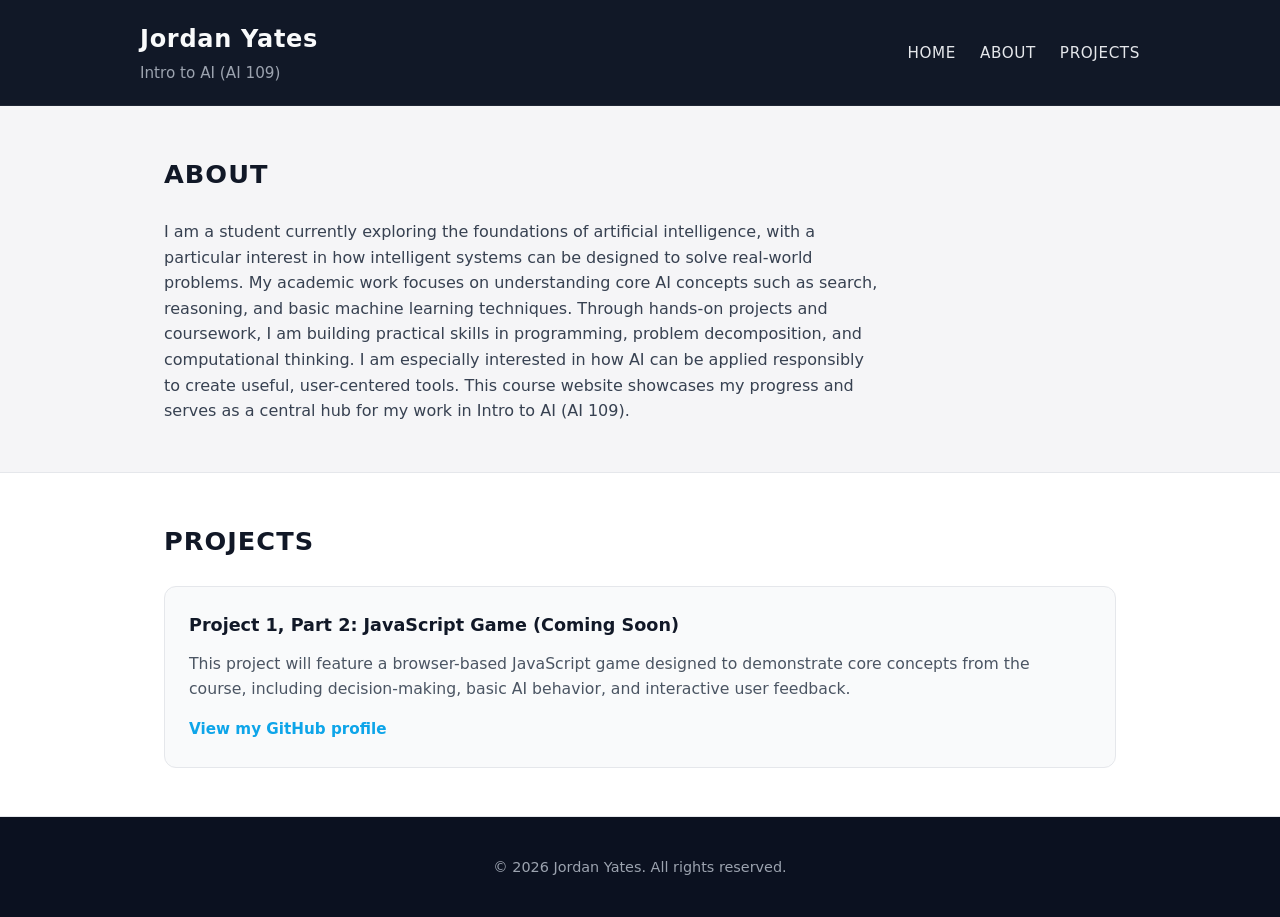
==== index.html @ a706ba38 "Add initial website files including design plan, HTML structure, CSS styles, and testing checklist" ====
<!DOCTYPE html>
<html lang="en">
<head>
  <meta charset="UTF-8">
  <title>Jordan Yates | Intro to AI (AI 109)</title>
  <meta name="viewport" content="width=device-width, initial-scale=1.0">
  <meta name="description" content="Personal course website for Jordan Yates - Intro to AI (AI 109).">
  <link rel="stylesheet" href="style.css">
</head>
<body>
  <header id="home" class="site-header">
    <div class="container header-inner">
      <div class="brand">
        <h1 class="site-title">Jordan Yates</h1>
        <p class="site-subtitle">Intro to AI (AI 109)</p>
      </div>
      <nav class="site-nav" aria-label="Main navigation">
        <ul class="nav-list">
          <li><a href="#home">Home</a></li>
          <li><a href="#about">About</a></li>
          <li><a href="#projects">Projects</a></li>
        </ul>
      </nav>
    </div>
  </header>

  <main>
    <section id="about" class="section section-about">
      <div class="container">
        <h2 class="section-title">About</h2>
        <p class="section-text">
          I am a student currently exploring the foundations of artificial intelligence, with a particular interest in how intelligent systems can be designed to solve real-world problems. My academic work focuses on understanding core AI concepts such as search, reasoning, and basic machine learning techniques. Through hands-on projects and coursework, I am building practical skills in programming, problem decomposition, and computational thinking. I am especially interested in how AI can be applied responsibly to create useful, user-centered tools. This course website showcases my progress and serves as a central hub for my work in Intro to AI (AI 109).
        </p>
      </div>
    </section>

    <section id="projects" class="section section-projects">
      <div class="container">
        <h2 class="section-title">Projects</h2>
        <div class="projects-grid">
          <article class="project-card">
            <h3 class="project-title">Project 1, Part 2: JavaScript Game (Coming Soon)</h3>
            <p class="project-description">
              This project will feature a browser-based JavaScript game designed to demonstrate core concepts from the course, including decision-making, basic AI behavior, and interactive user feedback.
            </p>
            <a class="project-link" href="https://github.com/YOUR_USERNAME_HERE" target="_blank" rel="noopener noreferrer">
              View my GitHub profile
            </a>
          </article>
        </div>
      </div>
    </section>
  </main>

  <footer class="site-footer">
    <div class="container footer-inner">
      <p>&copy; 2026 Jordan Yates. All rights reserved.</p>
    </div>
  </footer>
</body>
</html>
---- style.css ----
/* Base styles */

*,
*::before,
*::after {
  box-sizing: border-box;
}

html {
  scroll-behavior: smooth;
}

body {
  margin: 0;
  font-family: -apple-system, BlinkMacSystemFont, "Segoe UI", system-ui, sans-serif;
  background-color: #f5f5f7;
  color: #222222;
  line-height: 1.6;
}

/* Layout helpers */

.container {
  width: 100%;
  max-width: 1000px;
  margin: 0 auto;
  padding: 0 1.5rem;
}

/* Header and navigation */

.site-header {
  background-color: #111827;
  color: #f9fafb;
  border-bottom: 1px solid rgba(255, 255, 255, 0.06);
}

.header-inner {
  display: flex;
  align-items: center;
  justify-content: space-between;
  padding: 1.25rem 0;
  gap: 1.5rem;
}

.brand {
  display: flex;
  flex-direction: column;
  gap: 0.15rem;
}

.site-title {
  margin: 0;
  font-size: 1.5rem;
  letter-spacing: 0.03em;
}

.site-subtitle {
  margin: 0;
  font-size: 0.95rem;
  color: #9ca3af;
}

.site-nav {
  flex-shrink: 0;
}

.nav-list {
  list-style: none;
  display: flex;
  gap: 1.5rem;
  margin: 0;
  padding: 0;
}

.nav-list a {
  color: #e5e7eb;
  text-decoration: none;
  font-size: 0.95rem;
  letter-spacing: 0.04em;
  text-transform: uppercase;
  position: relative;
  padding-bottom: 0.1rem;
}

.nav-list a::after {
  content: "";
  position: absolute;
  left: 0;
  bottom: 0;
  width: 0;
  height: 2px;
  background-color: #38bdf8;
  transition: width 0.2s ease;
}

.nav-list a:hover::after,
.nav-list a:focus-visible::after {
  width: 100%;
}

.nav-list a:focus-visible {
  outline: 2px solid #38bdf8;
  outline-offset: 2px;
}

/* Sections */

.section {
  padding: 3rem 0;
}

.section-title {
  margin: 0 0 1.5rem;
  font-size: 1.6rem;
  letter-spacing: 0.04em;
  text-transform: uppercase;
  color: #111827;
}

.section-text {
  margin: 0;
  max-width: 720px;
  font-size: 1rem;
  color: #374151;
}

/* Projects */

.section-projects {
  background-color: #ffffff;
  border-top: 1px solid #e5e7eb;
  border-bottom: 1px solid #e5e7eb;
}

.projects-grid {
  display: flex;
  flex-wrap: wrap;
  gap: 1.5rem;
}

.project-card {
  flex: 1 1 260px;
  background-color: #f9fafb;
  border-radius: 0.75rem;
  padding: 1.5rem;
  border: 1px solid #e5e7eb;
  display: flex;
  flex-direction: column;
  gap: 0.75rem;
}

.project-title {
  margin: 0;
  font-size: 1.1rem;
  color: #111827;
}

.project-description {
  margin: 0;
  font-size: 0.98rem;
  color: #4b5563;
}

.project-link {
  margin-top: 0.25rem;
  align-self: flex-start;
  font-size: 0.95rem;
  color: #0ea5e9;
  text-decoration: none;
  font-weight: 600;
  border-bottom: 1px solid transparent;
  padding-bottom: 0.05rem;
}

.project-link:hover,
.project-link:focus-visible {
  color: #0284c7;
  border-color: #0284c7;
}

.project-link:focus-visible {
  outline: 2px solid #0ea5e9;
  outline-offset: 2px;
}

/* Footer */

.site-footer {
  background-color: #0b1120;
  color: #9ca3af;
  padding: 1.5rem 0;
  font-size: 0.9rem;
}

.footer-inner {
  display: flex;
  justify-content: center;
  text-align: center;
}

/* Responsive design */

@media (max-width: 768px) {
  .header-inner {
    flex-direction: column;
    align-items: flex-start;
  }

  .nav-list {
    width: 100%;
    justify-content: flex-start;
    flex-wrap: wrap;
    row-gap: 0.5rem;
  }

  .section {
    padding: 2.25rem 0;
  }

  .section-title {
    font-size: 1.4rem;
  }
}

@media (max-width: 480px) {
  .header-inner {
    align-items: stretch;
  }

  .nav-list {
    flex-direction: column;
    gap: 0.4rem;
  }

  .site-title {
    font-size: 1.35rem;
  }

  .project-card {
    padding: 1.25rem;
  }
}
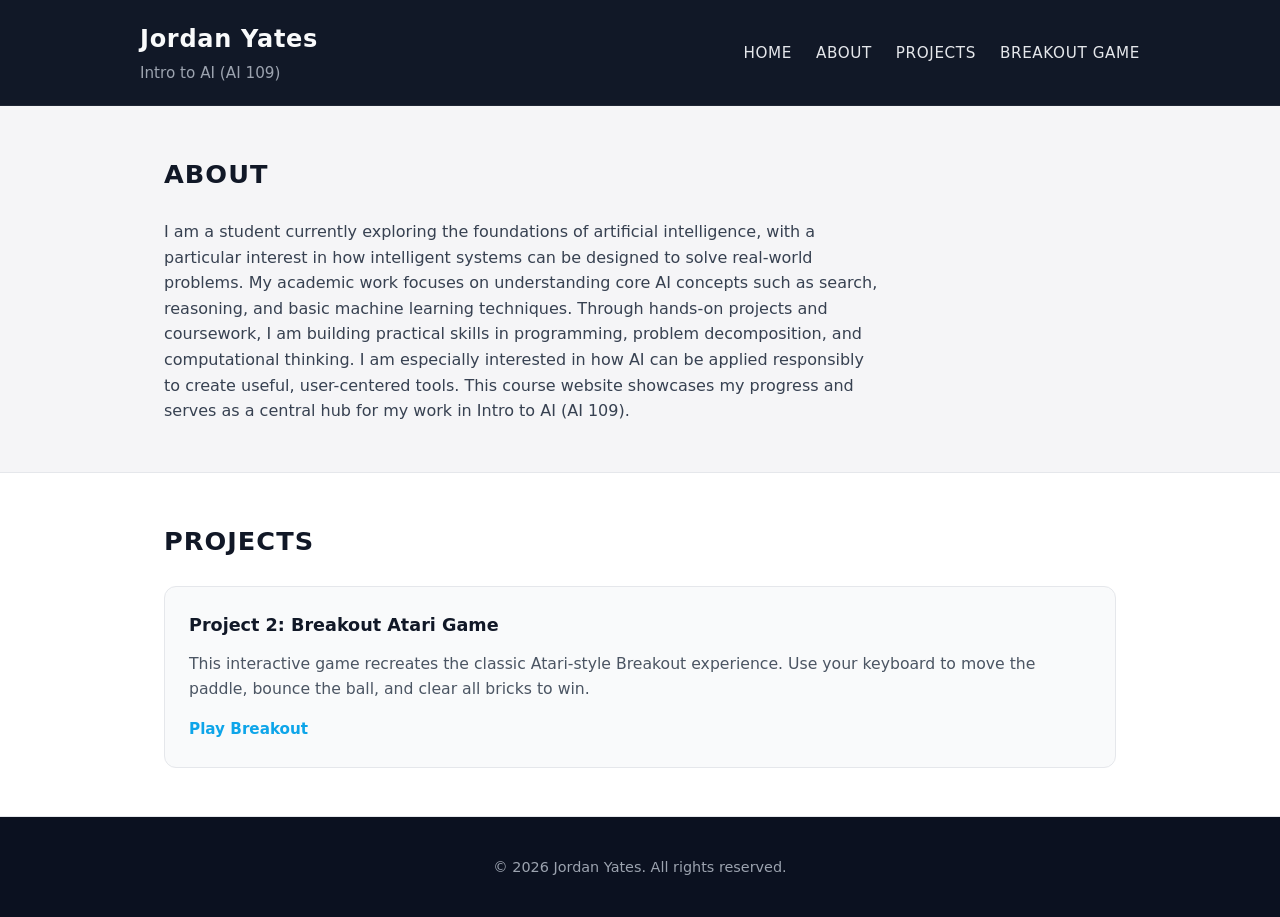
==== commit b535efbf: "Add Breakout Game project section in index.html and style.css - Added a new link to the Breakout Gam" ====
--- a/index.html
+++ b/index.html
@@ -19,6 +19,7 @@
           <li><a href="#home">Home</a></li>
           <li><a href="#about">About</a></li>
           <li><a href="#projects">Projects</a></li>
+          <li><a href="breakout.html">Breakout Game</a></li>
         </ul>
       </nav>
     </div>
@@ -39,12 +40,13 @@
         <h2 class="section-title">Projects</h2>
         <div class="projects-grid">
           <article class="project-card">
-            <h3 class="project-title">Project 1, Part 2: JavaScript Game (Coming Soon)</h3>
+            <h3 class="project-title">Project 2: Breakout Atari Game</h3>
             <p class="project-description">
-              This project will feature a browser-based JavaScript game designed to demonstrate core concepts from the course, including decision-making, basic AI behavior, and interactive user feedback.
+              This interactive game recreates the classic Atari-style Breakout experience. Use your keyboard
+              to move the paddle, bounce the ball, and clear all bricks to win.
             </p>
-            <a class="project-link" href="https://github.com/YOUR_USERNAME_HERE" target="_blank" rel="noopener noreferrer">
-              View my GitHub profile
+            <a class="project-link" href="breakout.html">
+              Play Breakout
             </a>
           </article>
         </div>
--- a/style.css
+++ b/style.css
@@ -240,4 +240,100 @@
   .project-card {
     padding: 1.25rem;
   }
+}
+
+/* Breakout page */
+
+.page-hero {
+  padding: 2.5rem 0 1rem;
+}
+
+.page-lead {
+  margin: 0;
+  max-width: 780px;
+  color: #4b5563;
+}
+
+.section-game {
+  padding-top: 1rem;
+}
+
+.game-shell {
+  background-color: #ffffff;
+  border: 1px solid #e5e7eb;
+  border-radius: 0.75rem;
+  padding: 1rem;
+}
+
+.game-hud {
+  display: flex;
+  flex-wrap: wrap;
+  gap: 0.75rem;
+  justify-content: space-between;
+  align-items: center;
+  margin-bottom: 0.9rem;
+}
+
+.hud-stats {
+  display: flex;
+  gap: 1rem;
+  color: #111827;
+  font-weight: 600;
+}
+
+.game-controls {
+  display: flex;
+  gap: 0.5rem;
+}
+
+.btn {
+  border: 1px solid #0ea5e9;
+  background-color: #0ea5e9;
+  color: #ffffff;
+  border-radius: 0.45rem;
+  padding: 0.45rem 0.8rem;
+  font: inherit;
+  cursor: pointer;
+}
+
+.btn:hover,
+.btn:focus-visible {
+  background-color: #0284c7;
+  border-color: #0284c7;
+}
+
+.btn:focus-visible {
+  outline: 2px solid #38bdf8;
+  outline-offset: 2px;
+}
+
+.btn-secondary {
+  background-color: #ffffff;
+  color: #0369a1;
+}
+
+.game-stage {
+  display: grid;
+  place-items: center;
+}
+
+#gameCanvas {
+  width: min(100%, 760px);
+  height: auto;
+  border: 1px solid #d1d5db;
+  border-radius: 0.5rem;
+  background: linear-gradient(180deg, #f8fafc 0%, #eef2ff 100%);
+}
+
+.game-message {
+  margin: 0.9rem 0 0;
+  min-height: 1.5rem;
+  color: #1f2937;
+  font-weight: 600;
+}
+
+.game-help {
+  margin-top: 0.9rem;
+  color: #4b5563;
+  font-size: 0.95rem;
 }
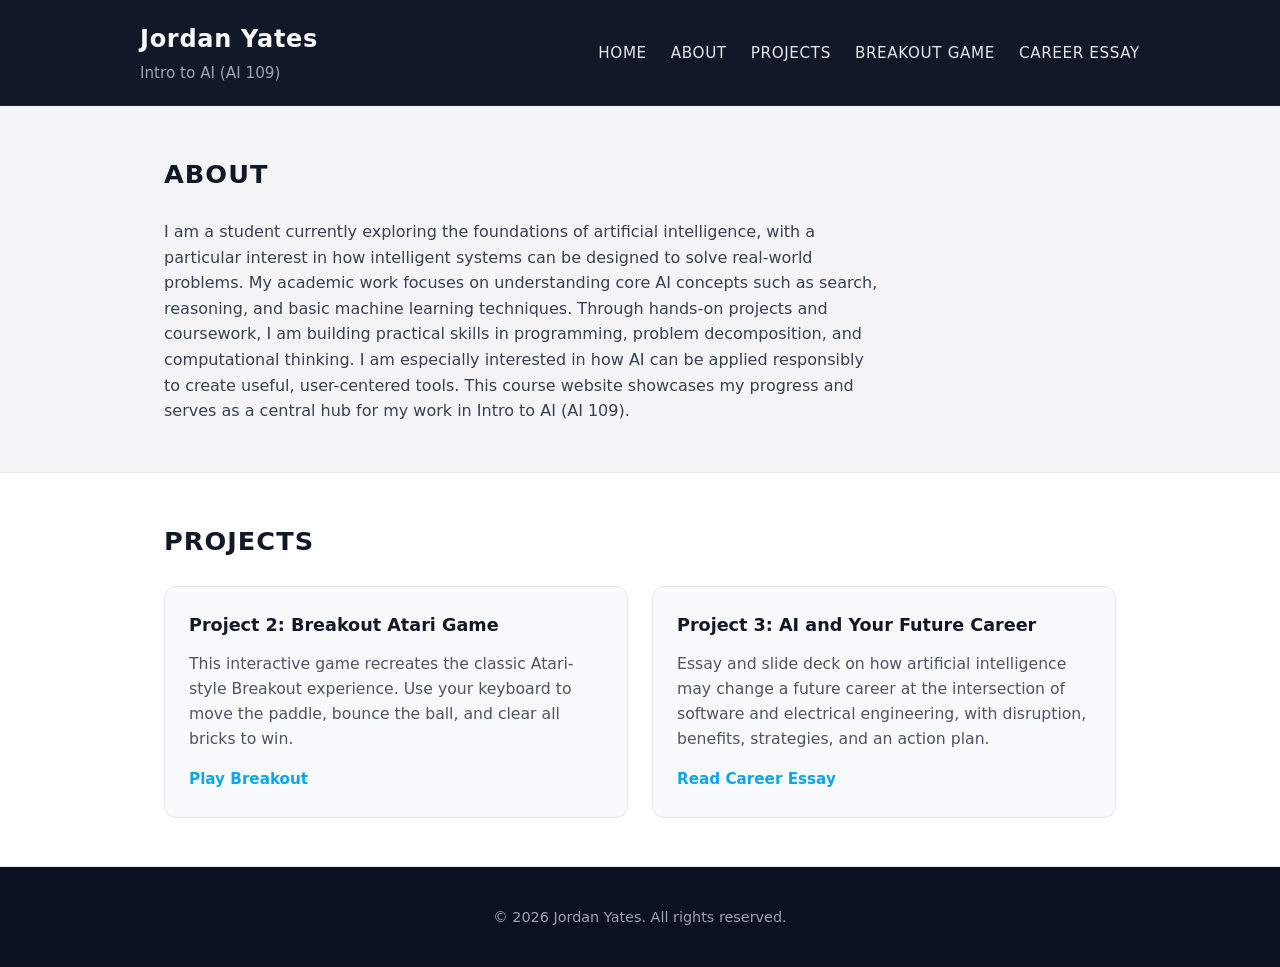
==== commit ea0b547e: "Add AI 109 Project 3 career report, Pandoc outputs, and essay page. Made-with: Cursor" ====
--- a/index.html
+++ b/index.html
@@ -20,6 +20,7 @@
           <li><a href="#about">About</a></li>
           <li><a href="#projects">Projects</a></li>
           <li><a href="breakout.html">Breakout Game</a></li>
+          <li><a href="career-essay.html">Career Essay</a></li>
         </ul>
       </nav>
     </div>
@@ -49,6 +50,16 @@
               Play Breakout
             </a>
           </article>
+          <article class="project-card">
+            <h3 class="project-title">Project 3: AI and Your Future Career</h3>
+            <p class="project-description">
+              Essay and slide deck on how artificial intelligence may change a future career at the intersection of
+              software and electrical engineering, with disruption, benefits, strategies, and an action plan.
+            </p>
+            <a class="project-link" href="career-essay.html">
+              Read Career Essay
+            </a>
+          </article>
         </div>
       </div>
     </section>
@@ -60,4 +71,4 @@
     </div>
   </footer>
 </body>
-</html>+</html>
--- a/style.css
+++ b/style.css
@@ -336,4 +336,79 @@
   margin-top: 0.9rem;
   color: #4b5563;
   font-size: 0.95rem;
+}
+
+/* Career essay page (Project 3) */
+
+.section-essay {
+  padding-top: 0.5rem;
+}
+
+.essay-meta {
+  margin: 0 0 0.35rem;
+  font-size: 0.85rem;
+  letter-spacing: 0.08em;
+  text-transform: uppercase;
+  color: #6b7280;
+}
+
+.essay-page-title {
+  text-transform: none;
+  letter-spacing: 0.02em;
+  font-size: 1.45rem;
+  line-height: 1.35;
+}
+
+.inline-code {
+  font-family: ui-monospace, SFMono-Regular, Menlo, Monaco, Consolas, "Liberation Mono", "Courier New", monospace;
+  font-size: 0.9em;
+  background-color: #eef2ff;
+  color: #1e3a8a;
+  padding: 0.12rem 0.35rem;
+  border-radius: 0.3rem;
+}
+
+.essay-article {
+  max-width: 720px;
+  background-color: #ffffff;
+  border: 1px solid #e5e7eb;
+  border-radius: 0.75rem;
+  padding: 1.75rem 1.5rem 2rem;
+  color: #374151;
+}
+
+.essay-h3 {
+  margin: 1.75rem 0 0.65rem;
+  font-size: 1.05rem;
+  letter-spacing: 0.03em;
+  text-transform: uppercase;
+  color: #111827;
+}
+
+.essay-h3:first-of-type {
+  margin-top: 0;
+}
+
+.essay-article p {
+  margin: 0 0 1rem;
+  font-size: 1rem;
+  line-height: 1.65;
+}
+
+.essay-list-numbered {
+  margin: 0 0 1rem;
+  padding-left: 1.35rem;
+  line-height: 1.65;
+}
+
+.essay-list-numbered li {
+  margin-bottom: 0.65rem;
+}
+
+.essay-list-numbered li:last-child {
+  margin-bottom: 0;
+}
+
+.nav-list a[aria-current="page"]::after {
+  width: 100%;
 }
